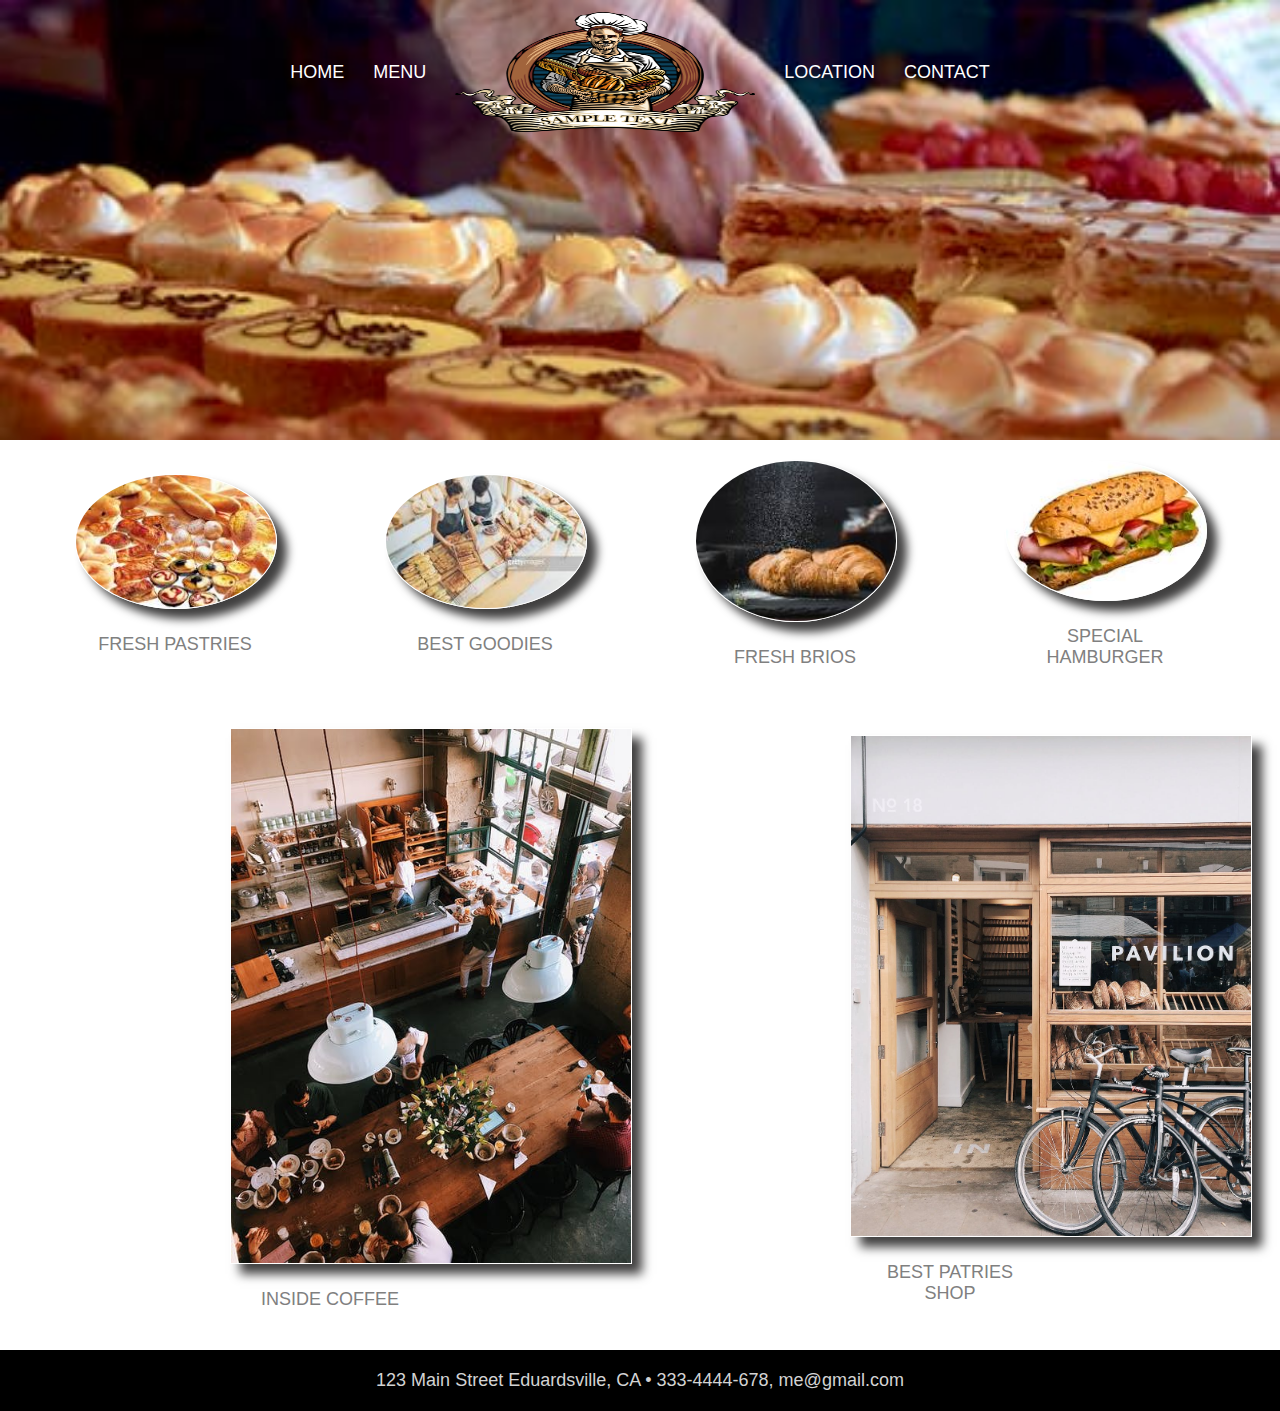
==== index.html @ 098a2949 "new file:   images/FAVPNG_bakery-bread-flyer-illustration_dEA3AV7W.png 	new file:   images/FAVPNG_ba" ====
<!DOCTYPE html>
<html lang="en">
<head>
    <meta charset="UTF-8">
    <meta name="viewport" content="width=device-width, initial-scale=1.0">
    <meta http-equiv="X-UA-Compatible" content="ie=edge">
    <title>My Web Page</title>
    <link rel="stylesheet" href="styles.css">
</head>
<body>
    <!--
    <h1>

        My Webpage

    </h1>
    <h2> About Me</h2>
    <p>
        Nel mezzo del cammin di nostra vita
        mi ritrovai in una selva oscura

    </p>
    -->
    
    <header>
        <nav>
            <ul>
                <li><a href="index.html">Home</a></li>
                <li><a href="pages/menu.html">Menu</a></li>
                <li class="logo"><a href="index.html">Artisan Bakery Logo</a></li>
                <li><a href="pages/location.html">Location</a></li>
                <li><a href="pages/contact.html">Contact</a></li>
            </ul>

        </nav>
       <!--<h1>HOMEx</h1>-->

    </header>
    <section class="feature">
        <figure>
            <img src="images/download (1).jpg" alt="amazing nice pastries">
            <figcaption>Fresh Pastries</figcaption>
        </figure>
        <figure>
            <img src="images/download (2).jpg" alt="amazing nice pastries">
            <figcaption>Best Goodies</figcaption>
        </figure>
        <figure>
            <img src="images/download (3).jpg" alt="amazing nice pastries">
            <figcaption>Fresh Brios</figcaption>
        </figure>
        <figure>
            <img src="images/download (4).jpg" alt="amazing nice pastries">
            <figcaption>Special Hamburger</figcaption>
        </figure>

        <!--<div>a</div>
        <div>b</div>
        <div>c</div>-->
    </section>
    <section class="feature">
        <figure>
            <img class="shop" src="images/pexels-photo-2253643.jpeg" alt="amazing nice pastries">
            <figcaption>Inside Coffee</figcaption>
        </figure>
        <figure>
            <img  class="shop"  src="images/pexels-photo-880467 (1).jpeg" alt="amazing nice pastries">
            <figcaption>Best Patries Shop</figcaption>
        </figure>
    </section>
    <!--
    <section class="non-feature-box closeouts">
        <div>f</div>
        <div>g</div>
    </section>
    <section3>
        <div>sec3</div>
        <div>sec3</div>
    </section3>
    -->
    <footer>
            123 Main Street Eduardsville, CA  •  333-4444-678,    me@gmail.com
    </footer>

</body>
</html>
---- styles.css ----
body {
    background: rgb(75, 74, 74);
    font-family: Arial, Helvetica, sans-serif;
    color: white;
    font-size: large;
    margin: 0;
    padding: 0;
}         



h1 {
    color: rgb(6, 154, 240);
}
h2 {
    color: rgb(202, 200, 200);
} 

/* HEADER  */

header {
    background-image: url("images/pexels-photo-1005406.jpeg");
    background-size: 100%;
    background-position: center;
    /*background: black;*/
    background-color: black;
    height: 400px;
    padding: 20px;
    text-align: center;
}

header a {
    color:white;
    /*padding: 20px;
    height: 100px;*/
    text-decoration: none;
    text-transform: uppercase;
    margin-top: 40px;
}

header .logo a {
    /*background: red;*/
    background-image: url("images/FAVPNG_bakery-bread-illustration_VLQJtTgW.png");
    background-size: 300px 120px;
    background-repeat: no-repeat;
    height: 120px;
    width: 300px;
    display: inline-block;
    text-indent: -9999999px;
    position: relative;
    top: -50px;

}

nav ul {
    margin: 0;
    padding: 0;
    list-style-type: none;
}

nav li {
    /*background-color: gray;*/
    border-radius: 3px;
    padding: 2px;
    margin-left: 20px;
    display: inline-block;
    /*margin: 0 20px 0 0;*/
}

section3 {
    
    color: rgb(14, 126, 201);
    padding: 0px;
    display: flex;
    flex-direction: row;

}

section3 div {
    background: rgb(245, 243, 131);
    color: black;
    width: 100%;
    margin: 1px;
    display: flex;
    flex-direction: row;

}

/* FEATURE  */

section.feature {
    
    /*background: white;*/
    color: gray;
    padding: 20px;
    display: flex;
    flex-direction: row;

}

.feature figure {

    margin: auto;
    text-align: center;
    width: 200px;
    text-transform: uppercase;
    

}

.feature figure img {
    /*border-radius: 10px;*/
    border: 1px solid white;
    border-radius: 60%;
    box-shadow: rgb(65, 64, 64) 10px 10px 10px; 
    width: 200px;

}

.feature figure img.shop {
    /*border-radius: 10px;*/
    border: 1px solid white;
    border-radius: 0%;
    box-shadow: rgb(65, 64, 64) 10px 10px 10px; 
    width: 400px;

}

section.feature figure figcaption {

    margin: 20px;

}

/* larger screen width */
@media screen and (max-width: 2000px) {
    .feature {
        background: white;
        
    }
}
@media screen and (max-width: 1000px) {
    .feature {
        background: pink;
        
    }
}

@media screen and (min-width: 700px) and (max-width: 800px) {
    .feature {
        background: green;
        
    }
}

/* smaller screen width */
@media screen and (max-width: 600px) {
    .feature {
        background: red;
        
    }

}



/* the word section could be omitted */
section.feature-box, section.non-feature-box {
    
    color: gray;
    padding: 0px;
    display: flex;
    flex-direction: row;

}

/* common feature to all div of sections with class feature-box*/
/* the word section could be omitted */
.feature-box div {

    width: 100%;
    margin: 1px;

}

/* specific feature to  div of section with class feature-box.sales*/
/* the word section could be omitted */
section.feature-box.sales div {
    background: gray;
    color: black;
    display: flex;
    flex-direction: row;

}
/* the word section could be omitted */
.feature-box.closeouts div, .non-feature-box.closeouts div {
    background: red;
    color: black;
    display: flex;
    flex-direction: row;

}

/* FOOTER  */

footer {
    background: black;
    color: lightgray;
    font-size: 18px;
    text-align: center;
    padding: 20px 20px;
}    
div {
    background: pink;
    display: inline;
    width: 100px;
    margin: auto;
}


li:first-child {
    margin-left: 0;
}

li:hover  {
    background-color: red;
}

a  {
    text-decoration: none;
}

a:hover  {
    text-decoration: underline;
}
/* RESPONSIVE RULES */



/*
@media screen and (max-width: 715px) {
    header {
      height: 250px;
      background-position: 0 -30px;
    }
    header .mobile {
      display: inline-block;
    }
    header .desktop {
      display: none;
    }
  }
  
  @media screen and (max-width: 500px) {
    header {
      height: 200px;
      background-position: 0 -0px;
    }
  }
  */
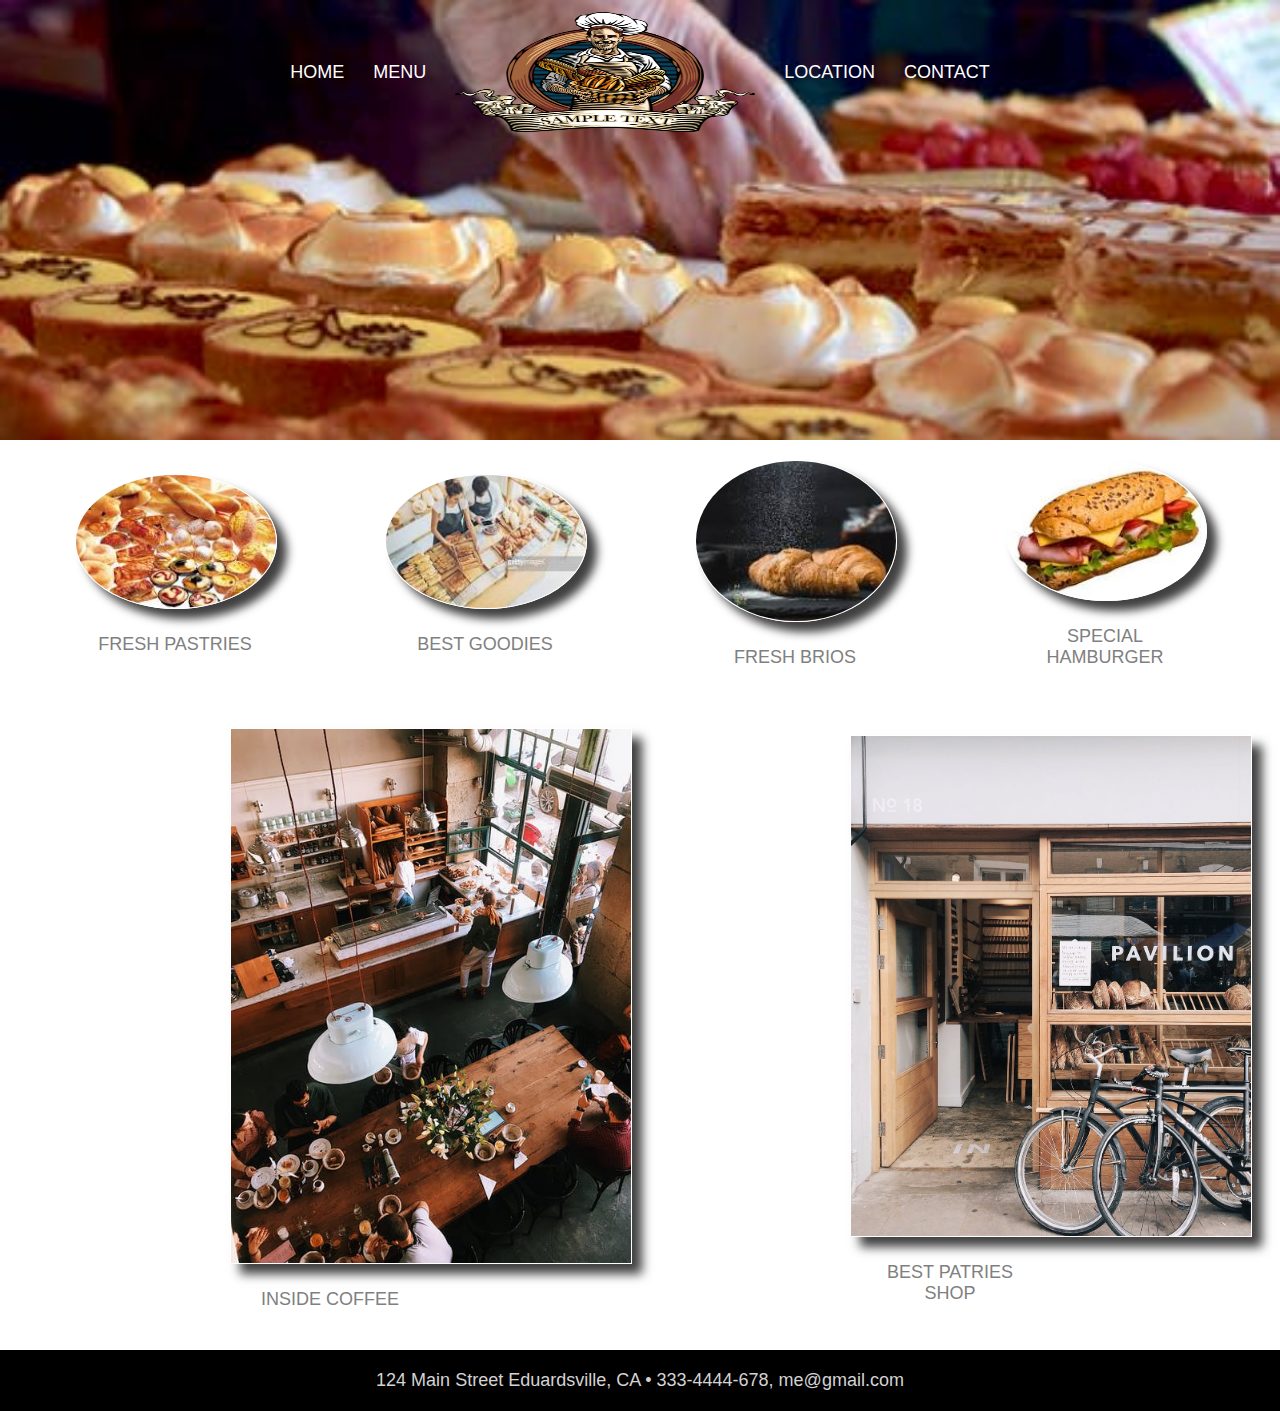
==== commit 5e5bb1a7: "changed footer address" ====
--- a/index.html
+++ b/index.html
@@ -6,7 +6,7 @@
     <meta http-equiv="X-UA-Compatible" content="ie=edge">
     <title>My Web Page</title>
     <link rel="stylesheet" href="styles.css">
-</head>
+</head> 
 <body>
     <!--
     <h1>
@@ -79,7 +79,7 @@
     </section3>
     -->
     <footer>
-            123 Main Street Eduardsville, CA  •  333-4444-678,    me@gmail.com
+            124 Main Street Eduardsville, CA  •  333-4444-678,    me@gmail.com
     </footer>
 
 </body>
--- a/styles.css
+++ b/styles.css
@@ -224,7 +224,7 @@
 }
 
 li:hover  {
-    background-color: red;
+    background-color: blue;
 }
 
 a  {
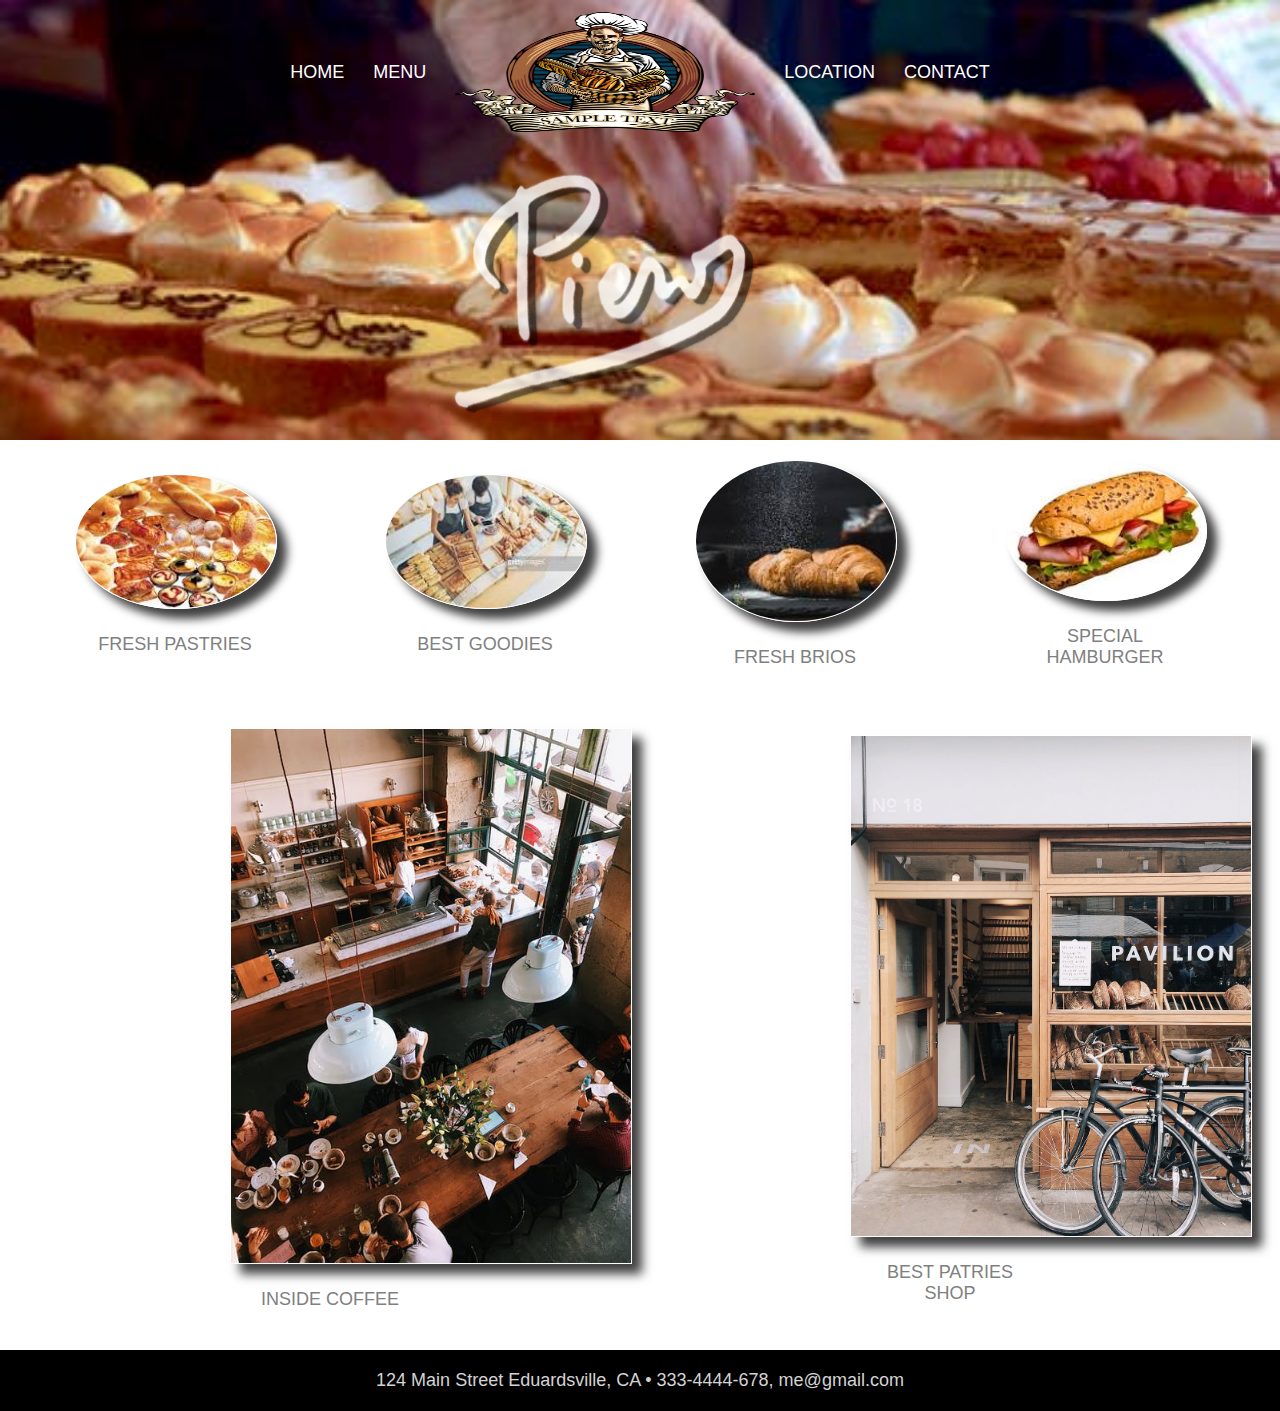
==== commit 60533f56: "ok" ====
--- a/index.html
+++ b/index.html
@@ -21,17 +21,29 @@
 
     </p>
     -->
-    
+     
     <header>
         <nav>
             <ul>
                 <li><a href="index.html">Home</a></li>
                 <li><a href="pages/menu.html">Menu</a></li>
+                <li class="mobile"><a href="pages/location.html">Location</a></li>
+                <li class="mobile"><a href="pages/contact.html">Contact</a></li>
                 <li class="logo"><a href="index.html">Artisan Bakery Logo</a></li>
+                <li class="desktop"><a href="pages/location.html">Location</a></li>
+                <li class="desktop"><a href="pages/contact.html">Contact</a></li>
+            </ul>
+            <ul>
+            <!--
+                <li><a href="index.html">Home</a></li>
+                <li><a href="pages/menu.html">Menu</a></li>
+            -->                      
+                <li class="signature"><a href="index.html">Signature</a></li>
+            <!--  
                 <li><a href="pages/location.html">Location</a></li>
                 <li><a href="pages/contact.html">Contact</a></li>
+            -->
             </ul>
-
         </nav>
        <!--<h1>HOMEx</h1>-->
 
--- a/styles.css
+++ b/styles.css
@@ -28,6 +28,11 @@
     height: 400px;
     padding: 20px;
     text-align: center;
+    
+}
+
+header .mobile {
+    display: none;
 }
 
 header a {
@@ -53,6 +58,21 @@
 
 }
 
+header .signature a {
+    /*background: red;*/
+    background-image: url("images/firma_transp3.png");
+    
+    background-size: 500px 500px;
+    background-repeat: no-repeat;
+    height: 500px;
+    width: 500px;
+    display: inline-block;
+    text-indent: -9999999px;
+    position: relative;
+    top: -170px;
+    left: -50px;
+}
+
 nav ul {
     margin: 0;
     padding: 0;
@@ -68,6 +88,68 @@
     /*margin: 0 20px 0 0;*/
 }
 
+/* RESPONSIVE RULES   */
+@media screen and (max-width: 760px ) {
+
+    header {
+        height: 200;
+    }
+
+
+    header .signature a {
+        /*background: red;*/
+        
+        /*
+        background-image: url("images/firma_transp3.png");
+        
+        
+        
+        */
+        background-repeat: no-repeat;
+        background-size: 200px 200px;
+        height: 300px;
+        width: 300px;
+        /*
+        display: inline-block;
+        text-indent: -9999999px;
+        position: relative;
+        top: -170px;
+        left: -50px;
+        */
+    }
+
+
+    header .mobile {
+
+        display: inline-block;
+
+    }
+
+    header .logo a {
+      
+        top: -30px;
+    
+    }
+
+    header .desktop { 
+
+        display: none;
+    }
+}
+/*
+@media screen and (min-width: 760px) {
+
+    header .mobile {
+        display: none;
+    }
+
+    header .desktop {
+        display: inline-block;
+    }
+}
+*/
+
+
 section3 {
     
     color: rgb(14, 126, 201);
@@ -133,7 +215,12 @@
 
 }
 
-/* larger screen width */
+/* 
+with Desktop start from big screen using max-width
+with Mobile start from smallscreen using min-width
+*/
+
+/* Desktop larger screen width */
 @media screen and (max-width: 2000px) {
     .feature {
         background: white;
@@ -142,23 +229,24 @@
 }
 @media screen and (max-width: 1000px) {
     .feature {
-        background: pink;
+        /*background: pink;*/
+        background: white;
         
     }
 }
 
 @media screen and (min-width: 700px) and (max-width: 800px) {
     .feature {
-        background: green;
-        
+       /* background: green;*/
+       background: white;   
     }
 }
 
 /* smaller screen width */
 @media screen and (max-width: 600px) {
     .feature {
-        background: red;
-        
+        /*background: red;*/
+        background: white;  
     }
 
 }
@@ -211,6 +299,7 @@
     text-align: center;
     padding: 20px 20px;
 }    
+
 div {
     background: pink;
     display: inline;
@@ -223,8 +312,8 @@
     margin-left: 0;
 }
 
-li:hover  {
-    background-color: blue;
+li:hover  { 
+    background-color: yellow;
 }
 
 a  {
@@ -234,28 +323,3 @@
 a:hover  {
     text-decoration: underline;
 }
-/* RESPONSIVE RULES */
-
-
-
-/*
-@media screen and (max-width: 715px) {
-    header {
-      height: 250px;
-      background-position: 0 -30px;
-    }
-    header .mobile {
-      display: inline-block;
-    }
-    header .desktop {
-      display: none;
-    }
-  }
-  
-  @media screen and (max-width: 500px) {
-    header {
-      height: 200px;
-      background-position: 0 -0px;
-    }
-  }
-  */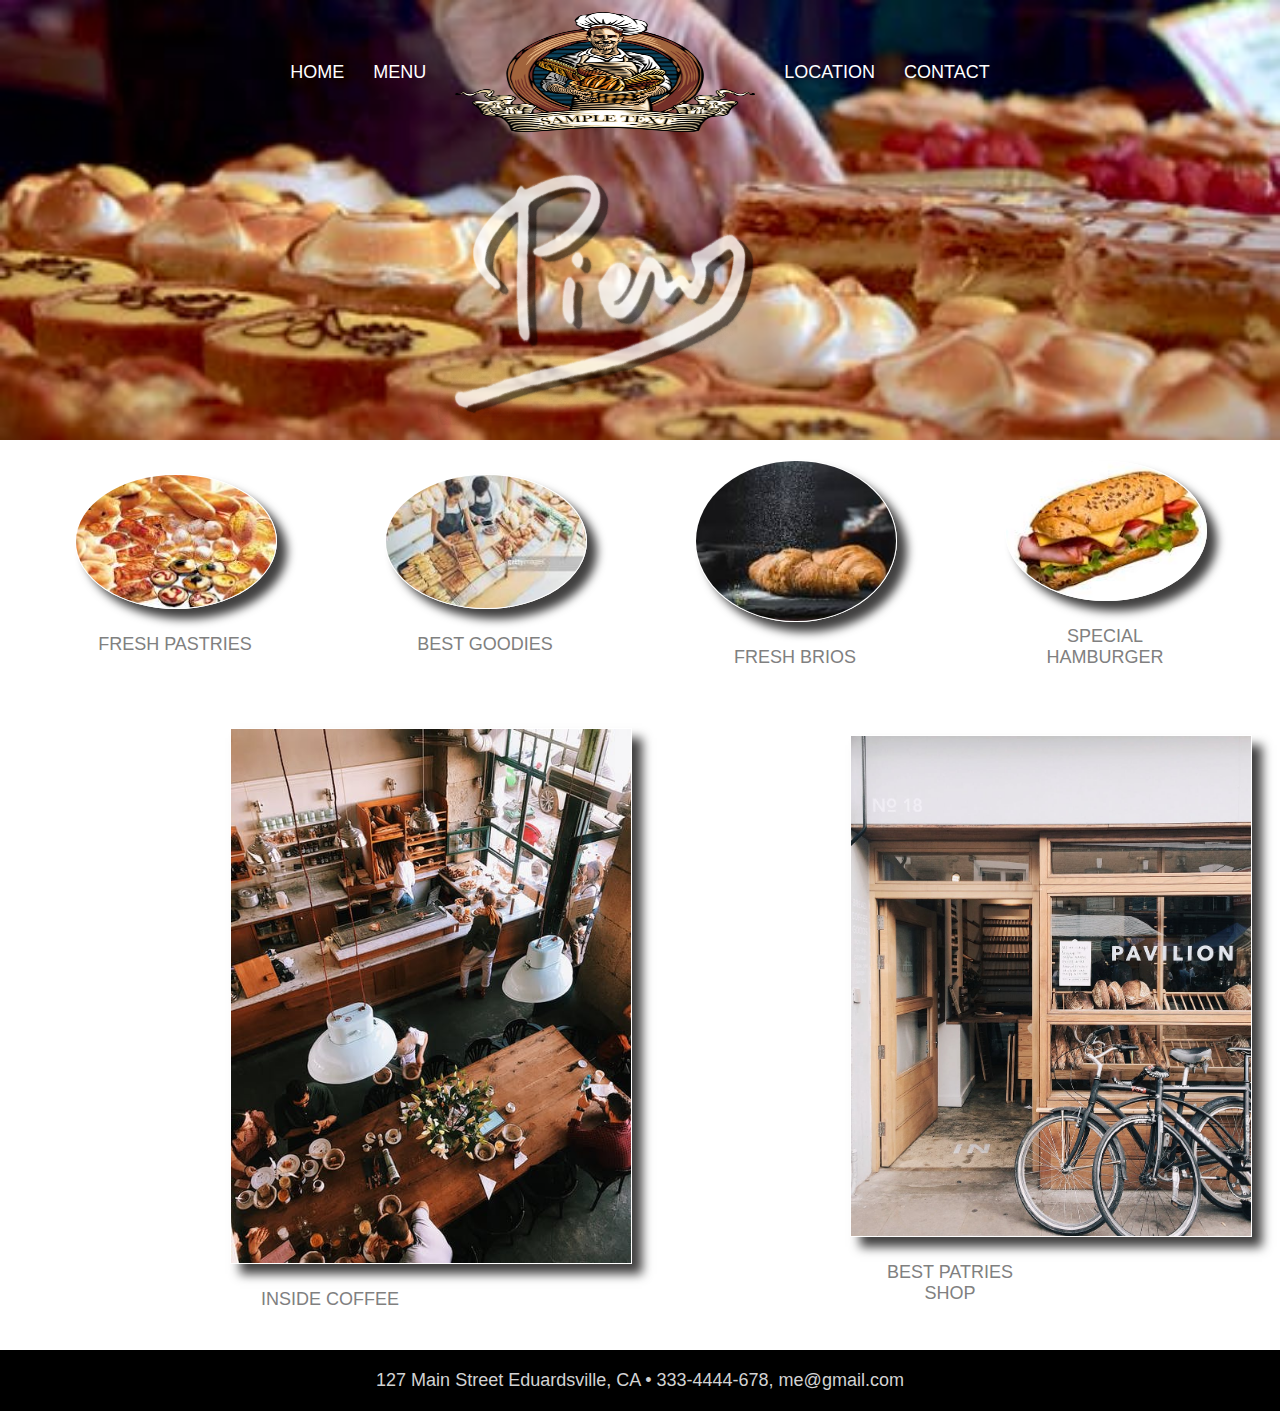
==== commit 0bfb9872: "changed address on footer" ====
--- a/index.html
+++ b/index.html
@@ -91,7 +91,7 @@
     </section3>
     -->
     <footer>
-            124 Main Street Eduardsville, CA  •  333-4444-678,    me@gmail.com
+            127 Main Street Eduardsville, CA  •  333-4444-678,    me@gmail.com
     </footer>
 
 </body>
